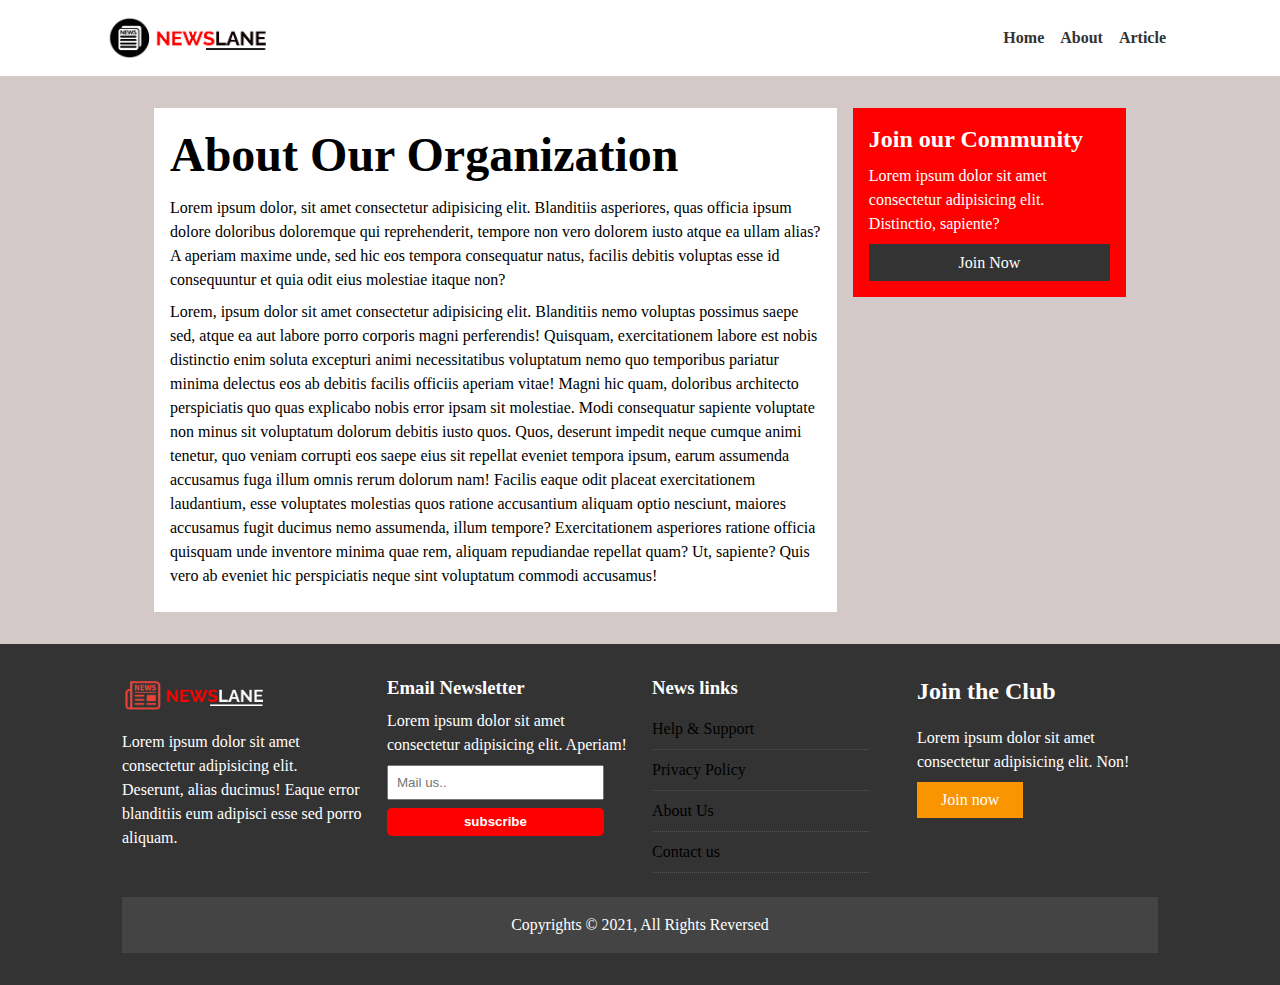
==== about.html @ a69f1d78 "newspaper commit" ====
<!DOCTYPE html>
<html lang="en">
<head>
    <meta charset="UTF-8">
    <meta http-equiv="X-UA-Compatible" content="IE=edge">
    <meta name="viewport" content="width=device-width, initial-scale=1.0">
    <link rel="stylesheet" href="https://use.fontawesome.com/releases/v5.15.3/css/all.css" integrity="sha384-SZXxX4whJ79/gErwcOYf+zWLeJdY/qpuqC4cAa9rOGUstPomtqpuNWT9wdPEn2fk" crossorigin="anonymous">
    <link rel="stylesheet" media="screen and (max-width: 768px)" href="./css/mobile.css">
    <link rel="stylesheet" href="./css/style.css">
    <link rel="shortcut icon" type="image/x-icon" href="icon favicon.ico">
    <title>NewsLane |About Us</title>
    <style>
        
        
    </style>
 </head>
 <body>   
    <nav id="main-nav">
       <div class="container">
        <img src="./images/Letter - 2lane33.png" alt="NewsLyne" class="logo">
        <div class="social">
          <a href="https://facebook.com" target="_blank"><i class="fab fa-facebook fa-2x"></i></a>
          <a href="https://youtube.com" target="_blank"><i class="fab fa-youtube fa-2x"></i></a>
          <a href="https://twitter.com" target="_blank"><i class="fab fa-twitter fa-2x"></i></a>
          <a href="https://instagram.com" target="_blank"><i class="fab fa-instagram fa-2x"></i></a>
          
        </div>
           <ul>
               <li><a href="index.html">Home</a></li>
               <li><a href="about.html">About</a></li>
               <li><a href="article.html">Article</a></li>
           </ul>
       </div> 
    </nav>

    <sectiom class="about">
        <div class="container">
          <div class="page-container">
              <article class="card">
                <h1 class="l-heading">About Our Organization</h1>
                <p>Lorem ipsum dolor, sit amet consectetur adipisicing elit. 
                   Blanditiis asperiores, quas officia ipsum dolore doloribus doloremque qui 
                   reprehenderit, tempore non vero dolorem iusto atque ea ullam 
                   alias? A aperiam maxime unde, sed hic eos tempora consequatur 
                   natus, facilis debitis voluptas esse id 
                   consequuntur et quia odit eius molestiae itaque non?</p>
                   <p>Lorem, ipsum dolor sit amet consectetur adipisicing elit. Blanditiis nemo voluptas possimus saepe sed, atque ea aut labore porro corporis magni perferendis! Quisquam, exercitationem labore est nobis distinctio enim soluta excepturi animi necessitatibus voluptatum nemo quo temporibus pariatur minima delectus eos ab debitis facilis officiis aperiam vitae! Magni hic quam, doloribus architecto perspiciatis quo quas explicabo nobis error ipsam sit molestiae. Modi consequatur sapiente voluptate non minus sit voluptatum dolorum debitis iusto quos. Quos, deserunt impedit neque cumque animi tenetur, quo veniam corrupti eos saepe eius sit repellat eveniet tempora ipsum, earum assumenda accusamus fuga illum omnis rerum dolorum nam! Facilis eaque odit placeat exercitationem laudantium, esse voluptates molestias quos ratione accusantium aliquam optio nesciunt, maiores accusamus fugit ducimus nemo assumenda, illum tempore? Exercitationem asperiores ratione officia quisquam unde inventore minima quae rem, aliquam repudiandae repellat quam? Ut, sapiente? Quis vero ab eveniet hic perspiciatis neque sint voluptatum commodi accusamus!</p>
              </article>
              <aside class="card bg-primary">
                  <h2>Join our Community</h2>
                  <p>Lorem ipsum dolor sit amet consectetur adipisicing elit. Distinctio, sapiente?</p>
                  <a href="#" class="btn btn-dark btn-block">Join Now</a>
              </aside>
          </div>  
        </div>
    </sectiom>
   
    <!-- footer -->
    <footer id="main-footer" class="py-2">
        <div class="container footer-container">
            <div>
                <img src="./images/Letter - 1newslane.png" alt="NewsLane">
                <p>Lorem ipsum dolor sit amet consectetur adipisicing elit. 
                   Deserunt, alias ducimus!
                   Eaque error blanditiis eum adipisci esse sed porro aliquam.</p>
            </div>
            <div>
                <h3>Email Newsletter</h3>
                <p>Lorem ipsum dolor sit amet consectetur adipisicing elit. Aperiam!</p>
                <form>
                    <input type="email" placeholder="Mail us..">
                    <input type="submit" value="subscribe" class="btn btn-primary">
                </form>
            </div>
                <div>
                    <h3>News links</h3>
                    <ul class="list">
                    <li><a href="#">Help & Support</a></li>
                    <li><a href="#">Privacy Policy</a></li>
                    <li><a href="about.html">About Us</a></li>
                    <li><a href="#">Contact us</a></li>
                    </ul>
                </div>

                <div>
                    <h2>Join the Club</h2>
                    <p>Lorem ipsum dolor sit amet consectetur adipisicing elit. Non!</p>
                    <a href="#" class="btn btn-secondary">Join now</a>
                </div>
                <div>
                    <p>Copyrights &copy; 2021, All Rights Reversed
                    </p>
                </div> 
        </div>
    </footer>
</body>
</html>
---- css/mobile.css ----
/* navigation */
 #main-nav .social{
    display: none;
}
#main-nav .container{
    grid-template-columns: 1fr;
    grid-gap:1.2rem;
}

#main-nav ul,
#main-nav .logo{
    justify-self: center;
}

#main-nav ul li a{
    padding: 0.50rem;
}

#home-articles .articles-container{
    grid-template-columns: repeat(2, 1fr);
}

#home-articles .articles-container > *:first-child,
#home-articles .articles-container > *:last-child{    
    grid-template-columns: 1fr;
    grid-column: 1;
}

@media(max-width: 600px){

    #showcase .showcase-container,
    #home-articles .articles-container,
    #main-footer .footer-container{
        grid-template-columns: 1fr;
    }
    #main-footer .footer-container >
    *:last-child {
        grid-column:1;
    }

    #main-footer .footer-container >*:first-child,
    #main-footer .footer-container > *:nth-child(1),
    #main-footer .footer-container > *:nth-child(2){
        border-bottom:#444 dotted 1px;
        padding-bottom: 1rem;
    }
     
    .page-container{
        grid-template-columns: 1fr;
        text-align: center;
    }
    
    .page-container > *:first-child{
        grid-row: 1;
    }

}
---- css/style.css ----
:root{
    --primary-color:red;
    --seconday-color:#f99500;
    --light-color:#d4c9c9;
    --dark-color:#333;
    --tertiary-color:rgb(104, 241, 241);
    --max-width:1100px;
}

.category{
    --sports-color:#f99500;
    --ent-color:#a66bbe;
    --tech-color:#009cff;
}

*{
    margin: 0;
    padding: 0;
    box-sizing: border-box;
}

body{
    font-family: 'Times New Roman', Times, serif;
    line-height: 1.5;
    background: var(--light-color);
}
a{
    color: #333;
    text-decoration: none;
}

ul{
    list-style: none;
}

p{
    margin: .5rem 0;
}
img{
    width: 100%;
   
   
}

h1, h2,h3,h4,h5,h6{
    font-family: Georgia, 'Times New Roman', Times, serif;
    margin-bottom: .55rem;
    line-height: 1.3;
}
/* ultility */
.container{
   max-width: var(--max-width);
   margin: auto;
   padding: 0 2rem;
   overflow: hidden; 
}
.category{
    display: inline-block;
    color: #fff;
    font-size: 1rem;
    text-transform: uppercase;
    padding: 0.4rem 0.9rem;
    border-radius: 10px;
    margin-bottom: 0.5rem;
}
.category-sports{background: var(--sports-color)}
.category-ent {background: var(--ent-color) }
.category-tech{background: var(--tech-color)}

.btn{
    display: inline-block;
    border: none;
    background: var(--dark-color);
    color: #fff;
    padding: 0.40rem 1.5rem;

}
.btn-light{background: var(--light-color)}
.btn-primary {background: var(--primary-color) }
.btn-secondary{background: var(--secondary-color)}
.btn-tertiary{background: var(--tertiary-color) }
.btn-secondary{
    background:#f99500; 
}

.btn:hover{
    opacity: 0.7;
}
.btn-block{
    display: block;
    width: 100%;
    text-align: center;
}

.card{
    background: #fff;
    padding: 1rem;
}
.bg-dark{
    background: var(--dark-color);
    color: #fff;
}
.bg-primary{
    background: var(--primary-color);
    color: #fff;
}
.bg-secondary{
    background: var(--secondary-color);
    color: #fff;
}

.bg-tertiary{
    background: var(--tertiary-color);
    color: #fff;
}
.bg-dark h1,
.bg-dark h2,
.bg-dark h3,
.bg-dark a,
.bg-primary h1,
.bg-primary h2,
.bg-primary h3,
.bg-primary a,
.bg-secondary h1,
.bg-secondary h2,
.bg-secondary h3,
.bg-secondary a{
    color:#fff
}

.py-1{padding:1.5rem 0}
.py-2{padding:2rem 0}
.py-3{padding:3rem 0}
.p-1{padding:1.5rem }
.p-2{padding:2rem }
.p-3{padding:3rem }

.l-heading{
    font-size: 3rem;

}

.list a{
   color: black;
}
.list li{
    padding:.5rem 0;
    border-bottom: #555 dotted 1px;
    width: 90%;

}

.list li a:hover{
    color: red;
}



/*navigation*/
#main-nav{
    background: #fff;
    position: sticky;
    top: 0;
    z-index: 2;
}

#main-nav .container{
    display: grid;
    grid-template-columns: 6fr 3fr 2fr;
    padding:1rem;
    align-items: center;
}

#main-nav .logo{
    width: 170px;
}

#main-nav ul{
    justify-self: end;
    display: flex;
}
#main-nav ul li a{
    padding: 0.75rem;
    font-weight: bold;
}

#main-nav ul li a.current{
    background:var(--primary-color);
    color: #fff;
    border-radius: 5px;
}

#main-nav ul li a:hover{
    background: var(--light-color);
    color: #333;
    border-radius: 5px;
}
#main-nav .social{
    justify-content: center;
}
#main-nav .social i{
    color:rgb(112, 105, 105) ;
    padding-right: .45rem;
}

.py-2 h2{
    padding-bottom: 10px;
}

/* showcase */
#showcase{
    color: #fff;
    background: #333;
    padding: 2rem;
    position: relative;
}

#showcase:before{
    content: "";
    background: url('../images/penalty.jpg') no-repeat
    center center/cover;
    position: absolute;
    top: 0;
    left: 0;
    width: 100%;
    height: 100%;
    opacity: 0.5;
}

#showcase .showcase-container{
    display: grid;
    grid-template-columns: repeat(2, 1fr);
    justify-content: center;
    align-items: center;
    height: 50vh;
}

#showcase .showcase-content{
    z-index: 1;
    color:#ffffff;
}

#showcase .showcase-content p{
    margin-bottom: 0.44rem;
}

/* articles */

#home-articles .articles-container{
    display: grid;
    grid-template-columns: repeat(3,1fr);
    grid-gap:1rem;
}

#home-articles .articles-container > *:first-child,
#home-articles .articles-container > *:last-child{
    display: grid;
    grid-template-columns: repeat(2, 1fr);
    grid-gap:1rem;
    align-items: center;
    grid-column: 1 / span 2;
}

#home-articles .articles-container > *:last-child{
    grid-column: 2 /span 2;
}

#article .meta{
    display: flex;
    justify-content: space-between;
    align-items: center;
    background: #eee;
    padding: 0.5rem;
}

#article .meta .category{
    margin-top: 0.4rem;
}

/* footer */
#main-footer{
    background: var(--dark-color);
    color: #fff;
}

#main-footer img{
    width: 150px;
}

#main-footer .footer-container{
    display: grid;
    grid-template-columns: repeat(4, 1fr);
    grid-gap:1.5rem;
}

#main-footer .footer-container > *:last-child{
    background: #444;
    grid-column: 1 /span 4;
    padding: .5rem;
    text-align: center;
    font-size: 0.99rem;
}


#main-footer .footer-container input[type='email']{
    width: 90%;
    padding: 0.5rem;
    margin-bottom: 0.5rem;
   
    
}

#main-footer .footer-container input[type='submit']{
    width: 90%;
    border-radius: 5px;
    font-weight: bolder;
}

      /* About us page */


/* inner page grid container */
 .page-container{
    display: grid;
    grid-template-columns: 5fr 2fr;
    margin: 2rem;
    grid-gap:1rem;
}

.page-container > *:first-child{
    grid-row:1 / span 3 ;
}


#main-nav ul li a{
    padding: 0.50rem;
}

#home-articles .articles-container{
    grid-template-columns: repeat(2, 1fr);
}

#home-articles .articles-container > *:first-child,
#home-articles .articles-container > *:last-child{    
    grid-template-columns: 1fr;
    grid-column: 1;
} 



@media(max-width: 600px){

    #showcase .showcase-container,
    #home-articles .articles-container,
    #main-footer .footer-container{
        grid-template-columns: 1fr;
    }
    #main-footer .footer-container >
    *:last-child {
        grid-column:1;
    }

    #main-footer .footer-container >*:first-child,
    #main-footer .footer-container > *:nth-child(1),
    #main-footer .footer-container > *:nth-child(2){
        border-bottom:#444 dotted 1px;
        padding-bottom: 1rem;
    }
    .page-container{
        grid-template-columns: 1fr;
        text-align: center;
    }

    .page-container > *:first-child{
        grid-row: 1;
    }

    .l-heading{
        font-size: 2rem;
    }

    /* navigation */
 #main-nav .social{
    display: none;
} 
#main-nav .container{
    grid-template-columns: 1fr;
    grid-gap:1.2rem;
} 

#main-nav ul,
#main-nav .logo{
    justify-self: center;
}
}
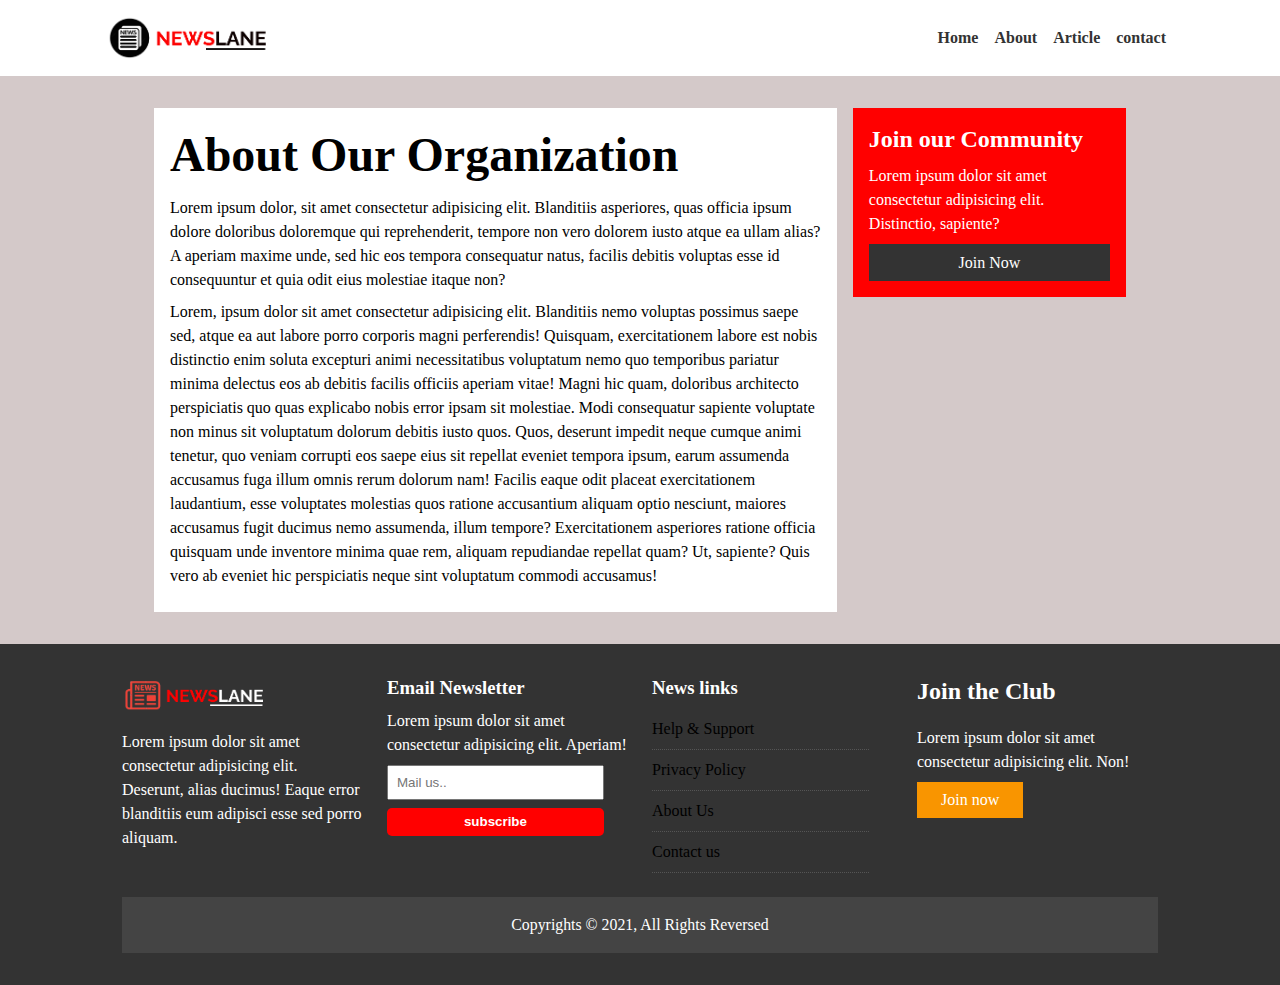
==== commit 3a28d7d2: "change contact" ====
--- a/about.html
+++ b/about.html
@@ -1,99 +1,138 @@
 <!DOCTYPE html>
 <html lang="en">
-<head>
-    <meta charset="UTF-8">
-    <meta http-equiv="X-UA-Compatible" content="IE=edge">
-    <meta name="viewport" content="width=device-width, initial-scale=1.0">
-    <link rel="stylesheet" href="https://use.fontawesome.com/releases/v5.15.3/css/all.css" integrity="sha384-SZXxX4whJ79/gErwcOYf+zWLeJdY/qpuqC4cAa9rOGUstPomtqpuNWT9wdPEn2fk" crossorigin="anonymous">
-    <link rel="stylesheet" media="screen and (max-width: 768px)" href="./css/mobile.css">
-    <link rel="stylesheet" href="./css/style.css">
-    <link rel="shortcut icon" type="image/x-icon" href="icon favicon.ico">
+  <head>
+    <meta charset="UTF-8" />
+    <meta http-equiv="X-UA-Compatible" content="IE=edge" />
+    <meta name="viewport" content="width=device-width, initial-scale=1.0" />
+    <link
+      rel="stylesheet"
+      href="https://use.fontawesome.com/releases/v5.15.3/css/all.css"
+      integrity="sha384-SZXxX4whJ79/gErwcOYf+zWLeJdY/qpuqC4cAa9rOGUstPomtqpuNWT9wdPEn2fk"
+      crossorigin="anonymous"
+    />
+    <link
+      rel="stylesheet"
+      media="screen and (max-width: 768px)"
+      href="./css/mobile.css"
+    />
+    <link rel="stylesheet" href="./css/style.css" />
+    <link rel="shortcut icon" type="image/x-icon" href="icon favicon.ico" />
     <title>NewsLane |About Us</title>
-    <style>
-        
-        
-    </style>
- </head>
- <body>   
+    <style></style>
+  </head>
+  <body>
     <nav id="main-nav">
-       <div class="container">
-        <img src="./images/Letter - 2lane33.png" alt="NewsLyne" class="logo">
+      <div class="container">
+        <img src="./images/Letter - 2lane33.png" alt="NewsLyne" class="logo" />
         <div class="social">
-          <a href="https://facebook.com" target="_blank"><i class="fab fa-facebook fa-2x"></i></a>
-          <a href="https://youtube.com" target="_blank"><i class="fab fa-youtube fa-2x"></i></a>
-          <a href="https://twitter.com" target="_blank"><i class="fab fa-twitter fa-2x"></i></a>
-          <a href="https://instagram.com" target="_blank"><i class="fab fa-instagram fa-2x"></i></a>
-          
+          <a href="https://facebook.com" target="_blank"
+            ><i class="fab fa-facebook fa-2x"></i
+          ></a>
+          <a href="https://youtube.com" target="_blank"
+            ><i class="fab fa-youtube fa-2x"></i
+          ></a>
+          <a href="https://twitter.com" target="_blank"
+            ><i class="fab fa-twitter fa-2x"></i
+          ></a>
+          <a href="https://instagram.com" target="_blank"
+            ><i class="fab fa-instagram fa-2x"></i
+          ></a>
         </div>
-           <ul>
-               <li><a href="index.html">Home</a></li>
-               <li><a href="about.html">About</a></li>
-               <li><a href="article.html">Article</a></li>
-           </ul>
-       </div> 
+        <ul>
+          <li><a href="index.html">Home</a></li>
+          <li><a href="about.html">About</a></li>
+          <li><a href="article.html">Article</a></li>
+          <li><a href="contact.html">contact</a></li>
+        </ul>
+      </div>
     </nav>
 
     <sectiom class="about">
-        <div class="container">
-          <div class="page-container">
-              <article class="card">
-                <h1 class="l-heading">About Our Organization</h1>
-                <p>Lorem ipsum dolor, sit amet consectetur adipisicing elit. 
-                   Blanditiis asperiores, quas officia ipsum dolore doloribus doloremque qui 
-                   reprehenderit, tempore non vero dolorem iusto atque ea ullam 
-                   alias? A aperiam maxime unde, sed hic eos tempora consequatur 
-                   natus, facilis debitis voluptas esse id 
-                   consequuntur et quia odit eius molestiae itaque non?</p>
-                   <p>Lorem, ipsum dolor sit amet consectetur adipisicing elit. Blanditiis nemo voluptas possimus saepe sed, atque ea aut labore porro corporis magni perferendis! Quisquam, exercitationem labore est nobis distinctio enim soluta excepturi animi necessitatibus voluptatum nemo quo temporibus pariatur minima delectus eos ab debitis facilis officiis aperiam vitae! Magni hic quam, doloribus architecto perspiciatis quo quas explicabo nobis error ipsam sit molestiae. Modi consequatur sapiente voluptate non minus sit voluptatum dolorum debitis iusto quos. Quos, deserunt impedit neque cumque animi tenetur, quo veniam corrupti eos saepe eius sit repellat eveniet tempora ipsum, earum assumenda accusamus fuga illum omnis rerum dolorum nam! Facilis eaque odit placeat exercitationem laudantium, esse voluptates molestias quos ratione accusantium aliquam optio nesciunt, maiores accusamus fugit ducimus nemo assumenda, illum tempore? Exercitationem asperiores ratione officia quisquam unde inventore minima quae rem, aliquam repudiandae repellat quam? Ut, sapiente? Quis vero ab eveniet hic perspiciatis neque sint voluptatum commodi accusamus!</p>
-              </article>
-              <aside class="card bg-primary">
-                  <h2>Join our Community</h2>
-                  <p>Lorem ipsum dolor sit amet consectetur adipisicing elit. Distinctio, sapiente?</p>
-                  <a href="#" class="btn btn-dark btn-block">Join Now</a>
-              </aside>
-          </div>  
+      <div class="container">
+        <div class="page-container">
+          <article class="card">
+            <h1 class="l-heading">About Our Organization</h1>
+            <p>
+              Lorem ipsum dolor, sit amet consectetur adipisicing elit.
+              Blanditiis asperiores, quas officia ipsum dolore doloribus
+              doloremque qui reprehenderit, tempore non vero dolorem iusto atque
+              ea ullam alias? A aperiam maxime unde, sed hic eos tempora
+              consequatur natus, facilis debitis voluptas esse id consequuntur
+              et quia odit eius molestiae itaque non?
+            </p>
+            <p>
+              Lorem, ipsum dolor sit amet consectetur adipisicing elit.
+              Blanditiis nemo voluptas possimus saepe sed, atque ea aut labore
+              porro corporis magni perferendis! Quisquam, exercitationem labore
+              est nobis distinctio enim soluta excepturi animi necessitatibus
+              voluptatum nemo quo temporibus pariatur minima delectus eos ab
+              debitis facilis officiis aperiam vitae! Magni hic quam, doloribus
+              architecto perspiciatis quo quas explicabo nobis error ipsam sit
+              molestiae. Modi consequatur sapiente voluptate non minus sit
+              voluptatum dolorum debitis iusto quos. Quos, deserunt impedit
+              neque cumque animi tenetur, quo veniam corrupti eos saepe eius sit
+              repellat eveniet tempora ipsum, earum assumenda accusamus fuga
+              illum omnis rerum dolorum nam! Facilis eaque odit placeat
+              exercitationem laudantium, esse voluptates molestias quos ratione
+              accusantium aliquam optio nesciunt, maiores accusamus fugit
+              ducimus nemo assumenda, illum tempore? Exercitationem asperiores
+              ratione officia quisquam unde inventore minima quae rem, aliquam
+              repudiandae repellat quam? Ut, sapiente? Quis vero ab eveniet hic
+              perspiciatis neque sint voluptatum commodi accusamus!
+            </p>
+          </article>
+          <aside class="card bg-primary">
+            <h2>Join our Community</h2>
+            <p>
+              Lorem ipsum dolor sit amet consectetur adipisicing elit.
+              Distinctio, sapiente?
+            </p>
+            <a href="submit.html" class="btn btn-dark btn-block">Join Now</a>
+          </aside>
         </div>
+      </div>
     </sectiom>
-   
+
     <!-- footer -->
     <footer id="main-footer" class="py-2">
-        <div class="container footer-container">
-            <div>
-                <img src="./images/Letter - 1newslane.png" alt="NewsLane">
-                <p>Lorem ipsum dolor sit amet consectetur adipisicing elit. 
-                   Deserunt, alias ducimus!
-                   Eaque error blanditiis eum adipisci esse sed porro aliquam.</p>
-            </div>
-            <div>
-                <h3>Email Newsletter</h3>
-                <p>Lorem ipsum dolor sit amet consectetur adipisicing elit. Aperiam!</p>
-                <form>
-                    <input type="email" placeholder="Mail us..">
-                    <input type="submit" value="subscribe" class="btn btn-primary">
-                </form>
-            </div>
-                <div>
-                    <h3>News links</h3>
-                    <ul class="list">
-                    <li><a href="#">Help & Support</a></li>
-                    <li><a href="#">Privacy Policy</a></li>
-                    <li><a href="about.html">About Us</a></li>
-                    <li><a href="#">Contact us</a></li>
-                    </ul>
-                </div>
+      <div class="container footer-container">
+        <div>
+          <img src="./images/Letter - 1newslane.png" alt="NewsLane" />
+          <p>
+            Lorem ipsum dolor sit amet consectetur adipisicing elit. Deserunt,
+            alias ducimus! Eaque error blanditiis eum adipisci esse sed porro
+            aliquam.
+          </p>
+        </div>
+        <div>
+          <h3>Email Newsletter</h3>
+          <p>
+            Lorem ipsum dolor sit amet consectetur adipisicing elit. Aperiam!
+          </p>
+          <form>
+            <input type="email" placeholder="Mail us.." />
+            <input type="submit" value="subscribe" class="btn btn-primary" />
+          </form>
+        </div>
+        <div>
+          <h3>News links</h3>
+          <ul class="list">
+            <li><a href="#">Help & Support</a></li>
+            <li><a href="#">Privacy Policy</a></li>
+            <li><a href="about.html">About Us</a></li>
+            <li><a href="#">Contact us</a></li>
+          </ul>
+        </div>
 
-                <div>
-                    <h2>Join the Club</h2>
-                    <p>Lorem ipsum dolor sit amet consectetur adipisicing elit. Non!</p>
-                    <a href="#" class="btn btn-secondary">Join now</a>
-                </div>
-                <div>
-                    <p>Copyrights &copy; 2021, All Rights Reversed
-                    </p>
-                </div> 
+        <div>
+          <h2>Join the Club</h2>
+          <p>Lorem ipsum dolor sit amet consectetur adipisicing elit. Non!</p>
+          <a href="submit.html" class="btn btn-secondary">Join now</a>
         </div>
+        <div>
+          <p>Copyrights &copy; 2021, All Rights Reversed</p>
+        </div>
+      </div>
     </footer>
-</body>
+  </body>
 </html>
-
-
--- a/css/style.css
+++ b/css/style.css
@@ -1,117 +1,133 @@
-:root{
-    --primary-color:red;
-    --seconday-color:#f99500;
-    --light-color:#d4c9c9;
-    --dark-color:#333;
-    --tertiary-color:rgb(104, 241, 241);
-    --max-width:1100px;
-}
-
-.category{
-    --sports-color:#f99500;
-    --ent-color:#a66bbe;
-    --tech-color:#009cff;
-}
-
-*{
-    margin: 0;
-    padding: 0;
-    box-sizing: border-box;
-}
-
-body{
-    font-family: 'Times New Roman', Times, serif;
-    line-height: 1.5;
-    background: var(--light-color);
-}
-a{
-    color: #333;
-    text-decoration: none;
-}
-
-ul{
-    list-style: none;
-}
-
-p{
-    margin: .5rem 0;
-}
-img{
-    width: 100%;
-   
-   
-}
-
-h1, h2,h3,h4,h5,h6{
-    font-family: Georgia, 'Times New Roman', Times, serif;
-    margin-bottom: .55rem;
-    line-height: 1.3;
+:root {
+  --primary-color: red;
+  --seconday-color: #f99500;
+  --light-color: #d4c9c9;
+  --dark-color: #333;
+  --tertiary-color: rgb(104, 241, 241);
+  --max-width: 1100px;
+}
+
+.category {
+  --sports-color: #f99500;
+  --ent-color: #a66bbe;
+  --tech-color: #009cff;
+}
+
+* {
+  margin: 0;
+  padding: 0;
+  box-sizing: border-box;
+}
+
+body {
+  font-family: "Times New Roman", Times, serif;
+  line-height: 1.5;
+  background: var(--light-color);
+}
+a {
+  color: #333;
+  text-decoration: none;
+}
+
+ul {
+  list-style: none;
+}
+
+p {
+  margin: 0.5rem 0;
+}
+img {
+  width: 100%;
+}
+
+h1,
+h2,
+h3,
+h4,
+h5,
+h6 {
+  font-family: Georgia, "Times New Roman", Times, serif;
+  margin-bottom: 0.55rem;
+  line-height: 1.3;
 }
 /* ultility */
-.container{
-   max-width: var(--max-width);
-   margin: auto;
-   padding: 0 2rem;
-   overflow: hidden; 
-}
-.category{
-    display: inline-block;
-    color: #fff;
-    font-size: 1rem;
-    text-transform: uppercase;
-    padding: 0.4rem 0.9rem;
-    border-radius: 10px;
-    margin-bottom: 0.5rem;
-}
-.category-sports{background: var(--sports-color)}
-.category-ent {background: var(--ent-color) }
-.category-tech{background: var(--tech-color)}
-
-.btn{
-    display: inline-block;
-    border: none;
-    background: var(--dark-color);
-    color: #fff;
-    padding: 0.40rem 1.5rem;
-
-}
-.btn-light{background: var(--light-color)}
-.btn-primary {background: var(--primary-color) }
-.btn-secondary{background: var(--secondary-color)}
-.btn-tertiary{background: var(--tertiary-color) }
-.btn-secondary{
-    background:#f99500; 
-}
-
-.btn:hover{
-    opacity: 0.7;
-}
-.btn-block{
-    display: block;
-    width: 100%;
-    text-align: center;
-}
-
-.card{
-    background: #fff;
-    padding: 1rem;
-}
-.bg-dark{
-    background: var(--dark-color);
-    color: #fff;
-}
-.bg-primary{
-    background: var(--primary-color);
-    color: #fff;
-}
-.bg-secondary{
-    background: var(--secondary-color);
-    color: #fff;
-}
-
-.bg-tertiary{
-    background: var(--tertiary-color);
-    color: #fff;
+.container {
+  max-width: var(--max-width);
+  margin: auto;
+  padding: 0 2rem;
+  overflow: hidden;
+}
+.category {
+  display: inline-block;
+  color: #fff;
+  font-size: 1rem;
+  text-transform: uppercase;
+  padding: 0.4rem 0.9rem;
+  border-radius: 10px;
+  margin-bottom: 0.5rem;
+}
+.category-sports {
+  background: var(--sports-color);
+}
+.category-ent {
+  background: var(--ent-color);
+}
+.category-tech {
+  background: var(--tech-color);
+}
+
+.btn {
+  display: inline-block;
+  border: none;
+  background: var(--dark-color);
+  color: #fff;
+  padding: 0.4rem 1.5rem;
+}
+.btn-light {
+  background: var(--light-color);
+}
+.btn-primary {
+  background: var(--primary-color);
+}
+.btn-secondary {
+  background: var(--secondary-color);
+}
+.btn-tertiary {
+  background: var(--tertiary-color);
+}
+.btn-secondary {
+  background: #f99500;
+}
+
+.btn:hover {
+  opacity: 0.7;
+}
+.btn-block {
+  display: block;
+  width: 100%;
+  text-align: center;
+}
+
+.card {
+  background: #fff;
+  padding: 1rem;
+}
+.bg-dark {
+  background: var(--dark-color);
+  color: #fff;
+}
+.bg-primary {
+  background: var(--primary-color);
+  color: #fff;
+}
+.bg-secondary {
+  background: var(--secondary-color);
+  color: #fff;
+}
+
+.bg-tertiary {
+  background: var(--tertiary-color);
+  color: #fff;
 }
 .bg-dark h1,
 .bg-dark h2,
@@ -124,278 +140,270 @@
 .bg-secondary h1,
 .bg-secondary h2,
 .bg-secondary h3,
-.bg-secondary a{
-    color:#fff
-}
-
-.py-1{padding:1.5rem 0}
-.py-2{padding:2rem 0}
-.py-3{padding:3rem 0}
-.p-1{padding:1.5rem }
-.p-2{padding:2rem }
-.p-3{padding:3rem }
-
-.l-heading{
-    font-size: 3rem;
-
-}
-
-.list a{
-   color: black;
-}
-.list li{
-    padding:.5rem 0;
-    border-bottom: #555 dotted 1px;
-    width: 90%;
-
-}
-
-.list li a:hover{
-    color: red;
-}
-
-
+.bg-secondary a {
+  color: #fff;
+}
+
+.py-1 {
+  padding: 1.5rem 0;
+}
+.py-2 {
+  padding: 2rem 0;
+}
+.py-3 {
+  padding: 3rem 0;
+}
+.p-1 {
+  padding: 1.5rem;
+}
+.p-2 {
+  padding: 2rem;
+}
+.p-3 {
+  padding: 3rem;
+}
+
+.l-heading {
+  font-size: 3rem;
+}
+
+.list a {
+  color: black;
+}
+.list li {
+  padding: 0.5rem 0;
+  border-bottom: #555 dotted 1px;
+  width: 90%;
+}
+
+.list li a:hover {
+  color: red;
+}
 
 /*navigation*/
-#main-nav{
-    background: #fff;
-    position: sticky;
-    top: 0;
-    z-index: 2;
-}
-
-#main-nav .container{
-    display: grid;
-    grid-template-columns: 6fr 3fr 2fr;
-    padding:1rem;
-    align-items: center;
-}
-
-#main-nav .logo{
-    width: 170px;
-}
-
-#main-nav ul{
-    justify-self: end;
-    display: flex;
-}
-#main-nav ul li a{
-    padding: 0.75rem;
-    font-weight: bold;
-}
-
-#main-nav ul li a.current{
-    background:var(--primary-color);
-    color: #fff;
-    border-radius: 5px;
-}
-
-#main-nav ul li a:hover{
-    background: var(--light-color);
-    color: #333;
-    border-radius: 5px;
-}
-#main-nav .social{
-    justify-content: center;
-}
-#main-nav .social i{
-    color:rgb(112, 105, 105) ;
-    padding-right: .45rem;
-}
-
-.py-2 h2{
-    padding-bottom: 10px;
+#main-nav {
+  background: #fff;
+  position: sticky;
+  top: 0;
+  z-index: 2;
+}
+
+#main-nav .container {
+  display: grid;
+  grid-template-columns: 6fr 3fr 2fr;
+  padding: 1rem;
+  align-items: center;
+}
+
+#main-nav .logo {
+  width: 170px;
+}
+
+#main-nav ul {
+  justify-self: end;
+  display: flex;
+}
+#main-nav ul li a {
+  padding: 0.75rem;
+  font-weight: bold;
+}
+
+#main-nav ul li a.current {
+  background: var(--primary-color);
+  color: #fff;
+  border-radius: 5px;
+}
+
+#main-nav ul li a:hover {
+  background: var(--light-color);
+  color: #333;
+  border-radius: 5px;
+}
+#main-nav .social {
+  justify-content: center;
+}
+#main-nav .social i {
+  color: rgb(112, 105, 105);
+  padding-right: 0.45rem;
+}
+
+.py-2 h2 {
+  padding-bottom: 10px;
 }
 
 /* showcase */
-#showcase{
-    color: #fff;
-    background: #333;
-    padding: 2rem;
-    position: relative;
-}
-
-#showcase:before{
-    content: "";
-    background: url('../images/penalty.jpg') no-repeat
-    center center/cover;
-    position: absolute;
-    top: 0;
-    left: 0;
-    width: 100%;
-    height: 100%;
-    opacity: 0.5;
-}
-
-#showcase .showcase-container{
-    display: grid;
-    grid-template-columns: repeat(2, 1fr);
-    justify-content: center;
-    align-items: center;
-    height: 50vh;
-}
-
-#showcase .showcase-content{
-    z-index: 1;
-    color:#ffffff;
-}
-
-#showcase .showcase-content p{
-    margin-bottom: 0.44rem;
+#showcase {
+  color: #fff;
+  background: #333;
+  padding: 2rem;
+  position: relative;
+}
+
+#showcase:before {
+  content: "";
+  background: url("../images/penalty.jpg") no-repeat center center/cover;
+  position: absolute;
+  top: 0;
+  left: 0;
+  width: 100%;
+  height: 100%;
+  opacity: 0.5;
+}
+
+#showcase .showcase-container {
+  display: grid;
+  grid-template-columns: repeat(2, 1fr);
+  justify-content: center;
+  align-items: center;
+  height: 50vh;
+}
+
+#showcase .showcase-content {
+  z-index: 1;
+  color: #ffffff;
+}
+
+#showcase .showcase-content p {
+  margin-bottom: 0.44rem;
 }
 
 /* articles */
 
-#home-articles .articles-container{
-    display: grid;
-    grid-template-columns: repeat(3,1fr);
-    grid-gap:1rem;
+#home-articles .articles-container {
+  display: grid;
+  grid-template-columns: repeat(3, 1fr);
+  grid-gap: 1rem;
 }
 
 #home-articles .articles-container > *:first-child,
-#home-articles .articles-container > *:last-child{
-    display: grid;
-    grid-template-columns: repeat(2, 1fr);
-    grid-gap:1rem;
-    align-items: center;
-    grid-column: 1 / span 2;
-}
-
-#home-articles .articles-container > *:last-child{
-    grid-column: 2 /span 2;
-}
-
-#article .meta{
-    display: flex;
-    justify-content: space-between;
-    align-items: center;
-    background: #eee;
-    padding: 0.5rem;
-}
-
-#article .meta .category{
-    margin-top: 0.4rem;
+#home-articles .articles-container > *:last-child {
+  display: grid;
+  grid-template-columns: repeat(2, 1fr);
+  grid-gap: 1rem;
+  align-items: center;
+  grid-column: 1 / span 2;
+}
+
+#home-articles .articles-container > *:last-child {
+  grid-column: 2 / span 2;
+}
+
+#article .meta {
+  display: flex;
+  justify-content: space-between;
+  align-items: center;
+  background: #eee;
+  padding: 0.5rem;
+}
+
+#article .meta .category {
+  margin-top: 0.4rem;
 }
 
 /* footer */
-#main-footer{
-    background: var(--dark-color);
-    color: #fff;
-}
-
-#main-footer img{
-    width: 150px;
-}
-
-#main-footer .footer-container{
-    display: grid;
-    grid-template-columns: repeat(4, 1fr);
-    grid-gap:1.5rem;
-}
-
-#main-footer .footer-container > *:last-child{
-    background: #444;
-    grid-column: 1 /span 4;
-    padding: .5rem;
+#main-footer {
+  background: var(--dark-color);
+  color: #fff;
+}
+
+#main-footer img {
+  width: 150px;
+}
+
+#main-footer .footer-container {
+  display: grid;
+  grid-template-columns: repeat(4, 1fr);
+  grid-gap: 1.5rem;
+}
+
+#main-footer .footer-container > *:last-child {
+  background: #444;
+  grid-column: 1 / span 4;
+  padding: 0.5rem;
+  text-align: center;
+  font-size: 0.99rem;
+}
+
+#main-footer .footer-container input[type="email"] {
+  width: 90%;
+  padding: 0.5rem;
+  margin-bottom: 0.5rem;
+}
+
+#main-footer .footer-container input[type="submit"] {
+  width: 90%;
+  border-radius: 5px;
+  font-weight: bolder;
+}
+
+/* About us page */
+
+/* inner page grid container */
+.page-container {
+  display: grid;
+  grid-template-columns: 5fr 2fr;
+  margin: 2rem;
+  grid-gap: 1rem;
+}
+
+.page-container > *:first-child {
+  grid-row: 1 / span 3;
+}
+
+#main-nav ul li a {
+  padding: 0.5rem;
+}
+
+#home-articles .articles-container {
+  grid-template-columns: repeat(2, 1fr);
+}
+
+#home-articles .articles-container > *:first-child,
+#home-articles .articles-container > *:last-child {
+  grid-template-columns: 1fr;
+  grid-column: 1;
+}
+
+@media (max-width: 600px) {
+  #showcase .showcase-container,
+  #home-articles .articles-container,
+  #main-footer .footer-container {
+    grid-template-columns: 1fr;
+  }
+  #main-footer .footer-container > *:last-child {
+    grid-column: 1;
+  }
+
+  #main-footer .footer-container > *:first-child,
+  #main-footer .footer-container > *:nth-child(1),
+  #main-footer .footer-container > *:nth-child(2) {
+    border-bottom: #444 dotted 1px;
+    padding-bottom: 1rem;
+  }
+  .page-container {
+    grid-template-columns: 1fr;
     text-align: center;
-    font-size: 0.99rem;
-}
-
-
-#main-footer .footer-container input[type='email']{
-    width: 90%;
-    padding: 0.5rem;
-    margin-bottom: 0.5rem;
-   
-    
-}
-
-#main-footer .footer-container input[type='submit']{
-    width: 90%;
-    border-radius: 5px;
-    font-weight: bolder;
-}
-
-      /* About us page */
-
-
-/* inner page grid container */
- .page-container{
-    display: grid;
-    grid-template-columns: 5fr 2fr;
-    margin: 2rem;
-    grid-gap:1rem;
-}
-
-.page-container > *:first-child{
-    grid-row:1 / span 3 ;
-}
-
-
-#main-nav ul li a{
-    padding: 0.50rem;
-}
-
-#home-articles .articles-container{
-    grid-template-columns: repeat(2, 1fr);
-}
-
-#home-articles .articles-container > *:first-child,
-#home-articles .articles-container > *:last-child{    
+  }
+
+  .page-container > *:first-child {
+    grid-row: 1;
+  }
+
+  .l-heading {
+    font-size: 2rem;
+  }
+
+  /* navigation */
+  #main-nav .social {
+    display: none;
+  }
+  #main-nav .container {
     grid-template-columns: 1fr;
-    grid-column: 1;
-} 
-
-
-
-@media(max-width: 600px){
-
-    #showcase .showcase-container,
-    #home-articles .articles-container,
-    #main-footer .footer-container{
-        grid-template-columns: 1fr;
-    }
-    #main-footer .footer-container >
-    *:last-child {
-        grid-column:1;
-    }
-
-    #main-footer .footer-container >*:first-child,
-    #main-footer .footer-container > *:nth-child(1),
-    #main-footer .footer-container > *:nth-child(2){
-        border-bottom:#444 dotted 1px;
-        padding-bottom: 1rem;
-    }
-    .page-container{
-        grid-template-columns: 1fr;
-        text-align: center;
-    }
-
-    .page-container > *:first-child{
-        grid-row: 1;
-    }
-
-    .l-heading{
-        font-size: 2rem;
-    }
-
-    /* navigation */
- #main-nav .social{
-    display: none;
-} 
-#main-nav .container{
-    grid-template-columns: 1fr;
-    grid-gap:1.2rem;
-} 
-
-#main-nav ul,
-#main-nav .logo{
+    grid-gap: 1.2rem;
+  }
+
+  #main-nav ul,
+  #main-nav .logo {
     justify-self: center;
-}
-} 
-
-
-
-
-
-
+  }
+}
